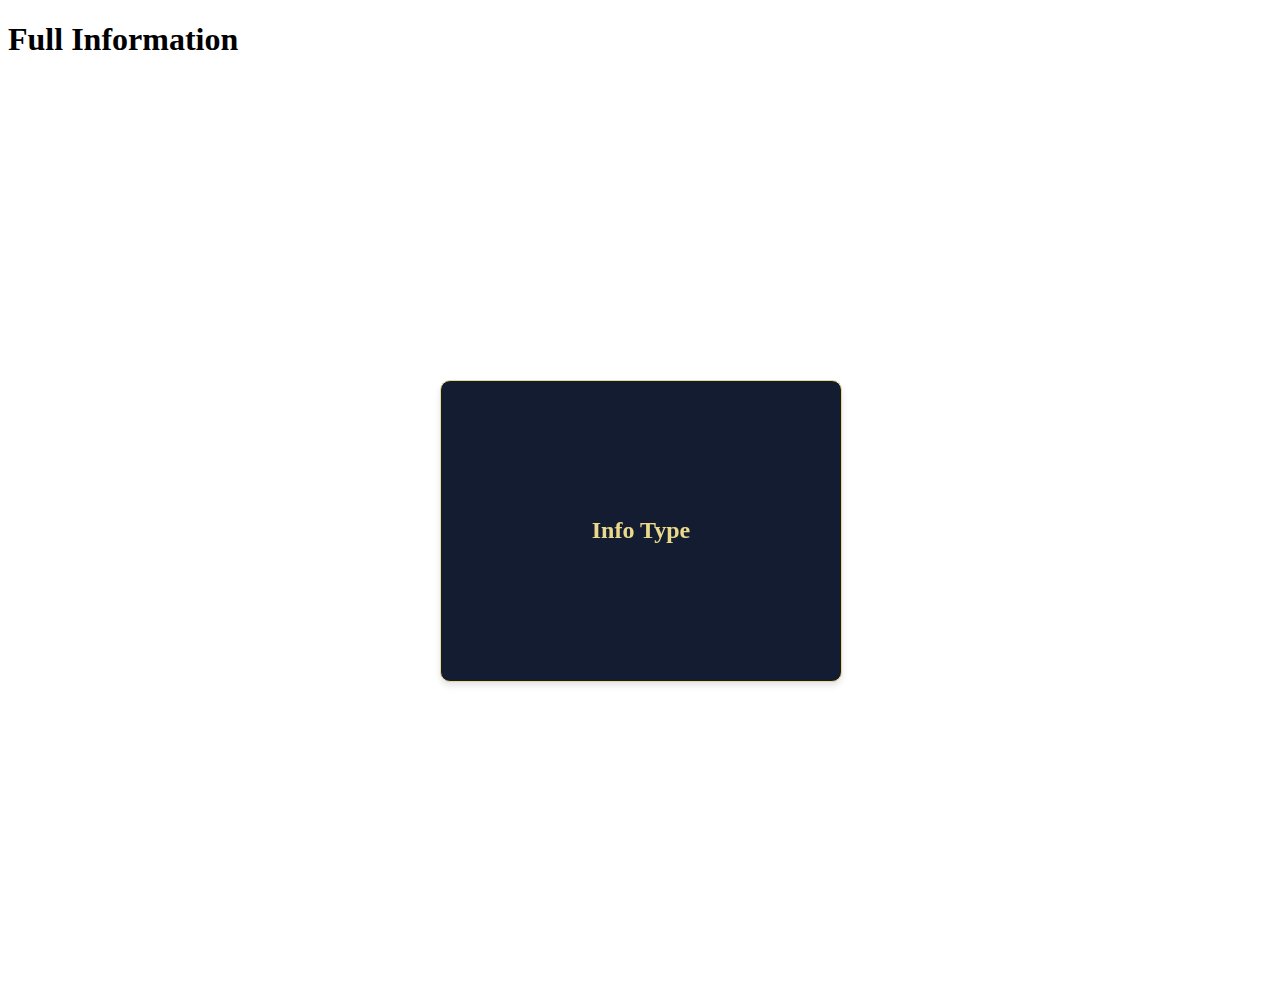
==== footer/index.html @ 471c504a "Base card system" ====
<!DOCTYPE html>
<html lang="en">
<head>
    <meta charset="UTF-8">
    <meta name="viewport" content="width=device-width, initial-scale=1.0">
    <title>Full info</title>
    <link rel="stylesheet" href="style.css">
</head>
<body>
    <header>
        <h1>Full Information</h1>
    </header>
    <main>
        <div class="grid-container">
            <div class="card" onclick="this.classList.toggle('flipped')">
                <div class="card-inner">
                    <div class="card-front">
                        <h2>Info Type</h2>
                    </div>
                    <div class="card-back">
                        <p>This is the detailed information displayed when the card is flipped.</p>
                    </div>
                </div>
            </div>
        </div>
        <script src="script.js"></script>
    </main>
</body>
</html>
---- footer/style.css ----
.grid-container {
    display: flex;
    justify-content: center;
    align-items: center;
    height: 100vh;
}

.card {
    border-radius: 10px;
    width: 400px;
    height: 300px;
    perspective: 1500px; /* Increased perspective for a stronger 3D effect */
    cursor: pointer;
    transition: transform 0.3s ease, box-shadow 0.3s ease; /* Smooth shadow transition */
}

.card:hover {
    transform: translateY(-10px) scale(1.05);
    box-shadow: 0 10px 15px rgba(0, 0, 0, 0.2);
}

.card:hover .card-inner {
    transform: rotateX(5deg) rotateY(5deg);
}

.card-inner {
    width: 100%;
    height: 100%;
    transition: transform 0.6s;
    transform-style: preserve-3d;
    position: relative;
}

.card.flipped .card-inner {
    transform: rotateY(180deg);
}

.card-front, .card-back {
    text-align: center;
    width: 100%;
    height: 100%;
    position: absolute;
    backface-visibility: hidden;
    display: flex;
    justify-content: center;
    align-items: center;
    border-radius: 10px;
    box-shadow: 0 4px 6px rgba(0, 0, 0, 0.1);
}

.card-front {
    background-color: #131C31;
    color: #EAD98B;
    border: 1px solid #EAD98B;
}

.card-back {
    background-color: #EAD98B;
    color: #131C31;
    border: 1px solid #131C31;
    transform: rotateY(180deg);
}

.card.no-shadow {
    box-shadow: none !important;
    transition: box-shadow 0.3s ease;
}
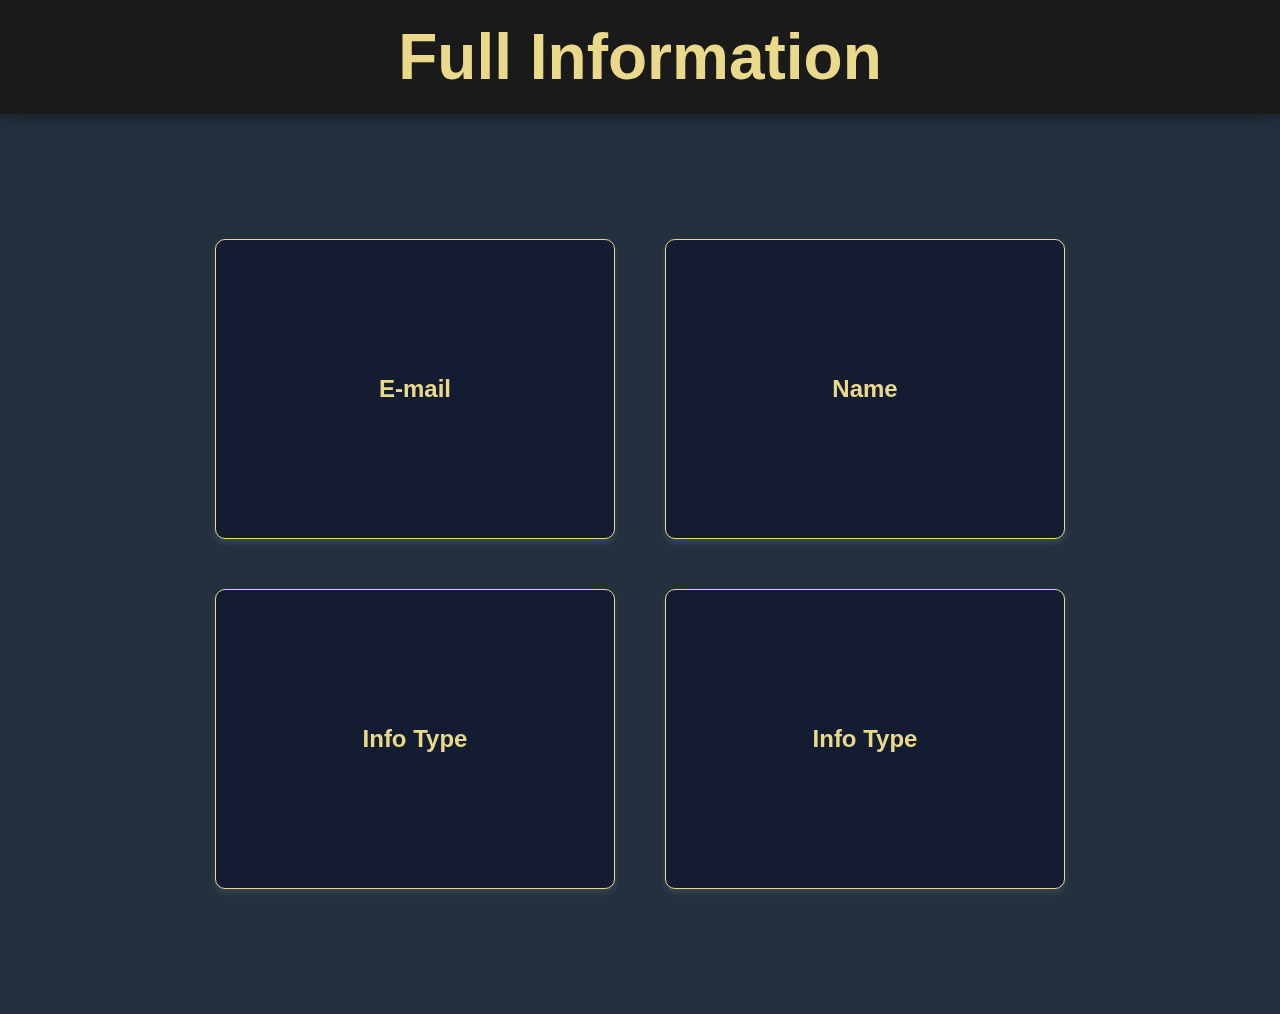
==== commit b8517486: "halfly info" ====
--- a/footer/index.html
+++ b/footer/index.html
@@ -15,6 +15,36 @@
             <div class="card" onclick="this.classList.toggle('flipped')">
                 <div class="card-inner">
                     <div class="card-front">
+                        <h2>E-mail</h2>
+                    </div>
+                    <div class="card-back">
+                        <p><a href="mailto:alexander.brands@bitprojects.be">alexander.brands@bitprojects.be></a></p>
+                    </div>
+                </div>
+            </div>
+            <div class="card" onclick="this.classList.toggle('flipped')">
+                <div class="card-inner">
+                    <div class="card-front">
+                        <h2>Name</h2>
+                    </div>
+                    <div class="card-back">
+                        <p>Alexander Brands</p>
+                    </div>
+                </div>
+            </div>
+            <div class="card" onclick="this.classList.toggle('flipped')">
+                <div class="card-inner">
+                    <div class="card-front">
+                        <h2>Info Type</h2>
+                    </div>
+                    <div class="card-back">
+                        <p>This is the detailed information displayed when the card is flipped.</p>
+                    </div>
+                </div>
+            </div>
+            <div class="card" onclick="this.classList.toggle('flipped')">
+                <div class="card-inner">
+                    <div class="card-front">
                         <h2>Info Type</h2>
                     </div>
                     <div class="card-back">
--- a/footer/style.css
+++ b/footer/style.css
@@ -1,7 +1,39 @@
+* {
+    margin: 0;
+    padding: 0;
+    box-sizing: border-box;
+}
+
+body
+{
+    background-color: #23313F;
+    color: #EAD98B;
+    font-family: 'Arial', sans-serif;
+}
+
+header
+{
+    font-size: xx-large;
+    background-color: #1A1A1A;
+    padding: 20px;
+    text-align: center;
+    box-shadow: 0 0 20px rgba(0, 0, 0, 0.5);
+}
+
+main {
+    display: flex;
+    flex-direction: column;
+    align-items: center;
+    justify-content: center;
+    height: 100vh;
+}
+
 .grid-container {
-    display: flex;
-    justify-content: center;
-    align-items: center;
+    display: grid;
+    grid-template-columns: 1fr 1fr;
+    justify-items: center;
+    align-content: center;
+    gap: 50px;
     height: 100vh;
 }
 
@@ -16,7 +48,7 @@
 
 .card:hover {
     transform: translateY(-10px) scale(1.05);
-    box-shadow: 0 10px 15px rgba(0, 0, 0, 0.2);
+    box-shadow: 0 10px 15px rgba(255, 255, 255, 0.2);
 }
 
 .card:hover .card-inner {
@@ -45,7 +77,7 @@
     justify-content: center;
     align-items: center;
     border-radius: 10px;
-    box-shadow: 0 4px 6px rgba(0, 0, 0, 0.1);
+    box-shadow: 0 4px 6px rgba(255, 255, 255, 0.1);
 }
 
 .card-front {
